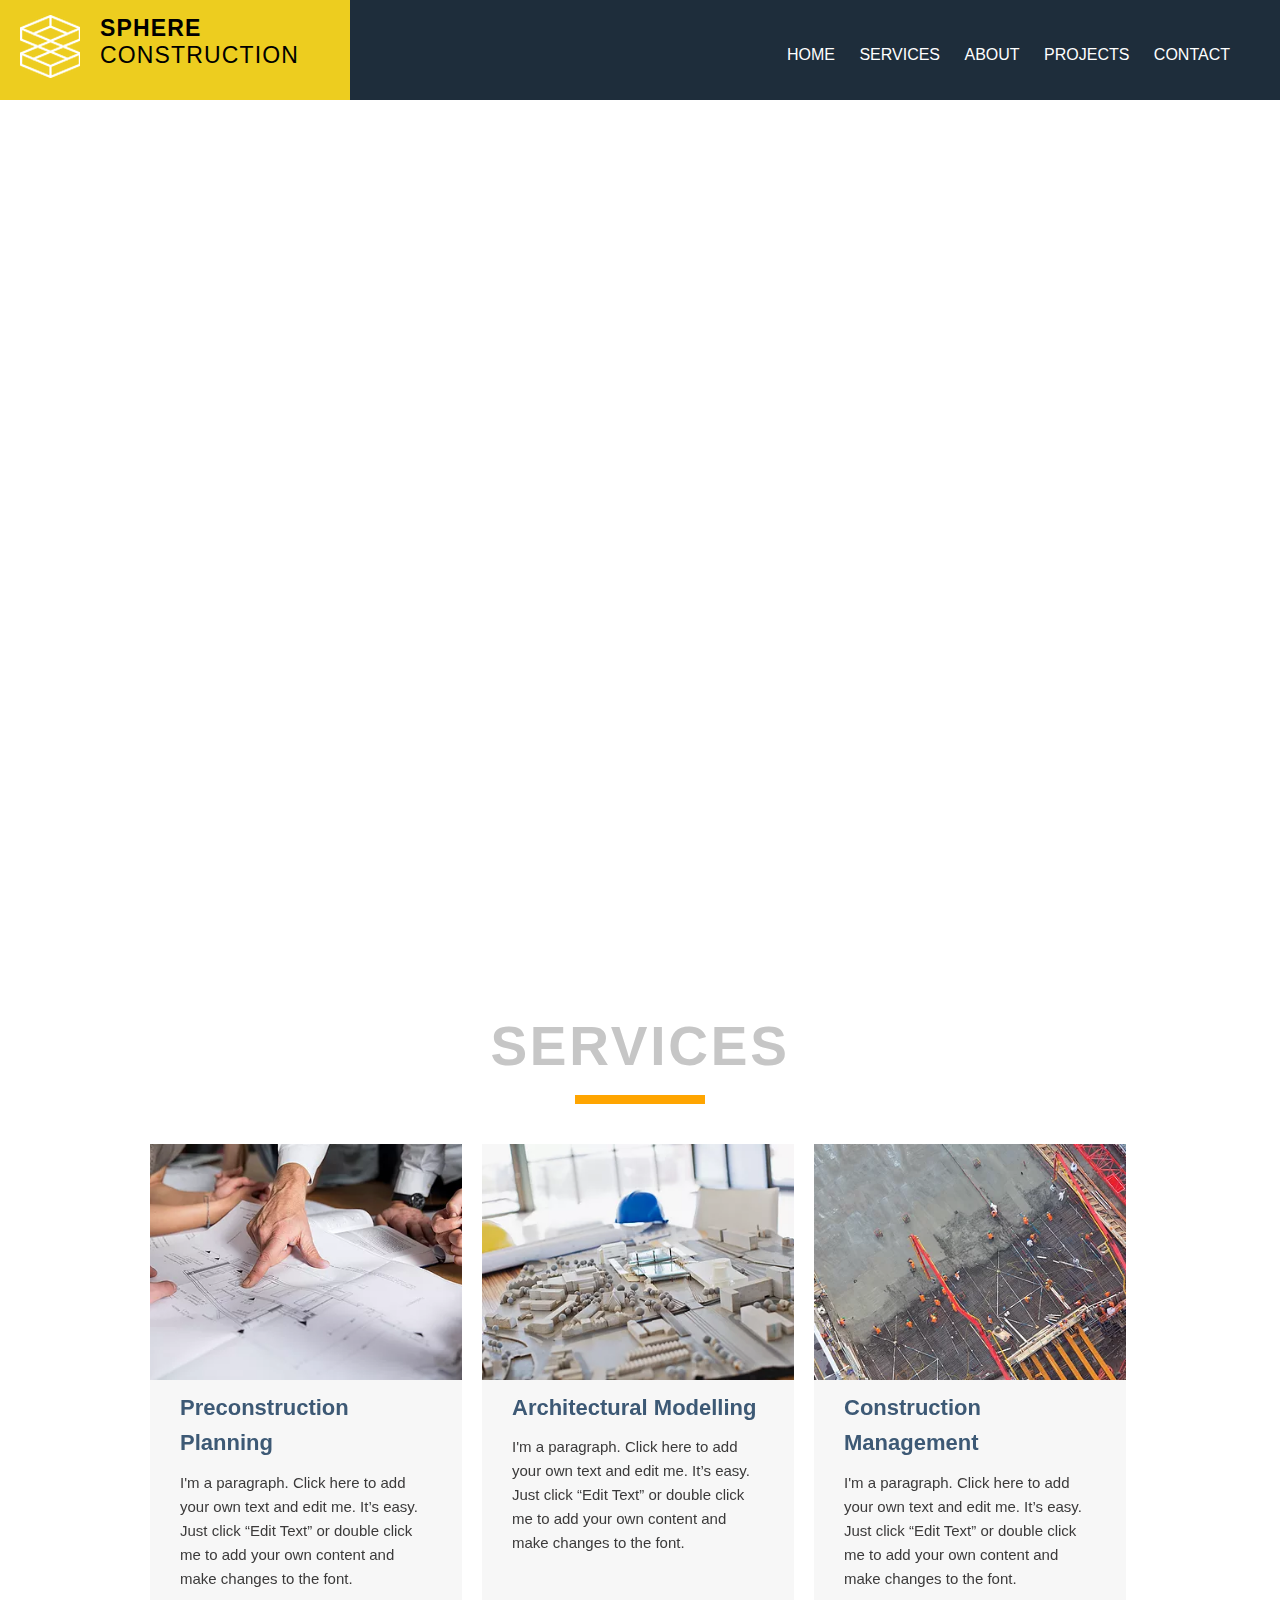
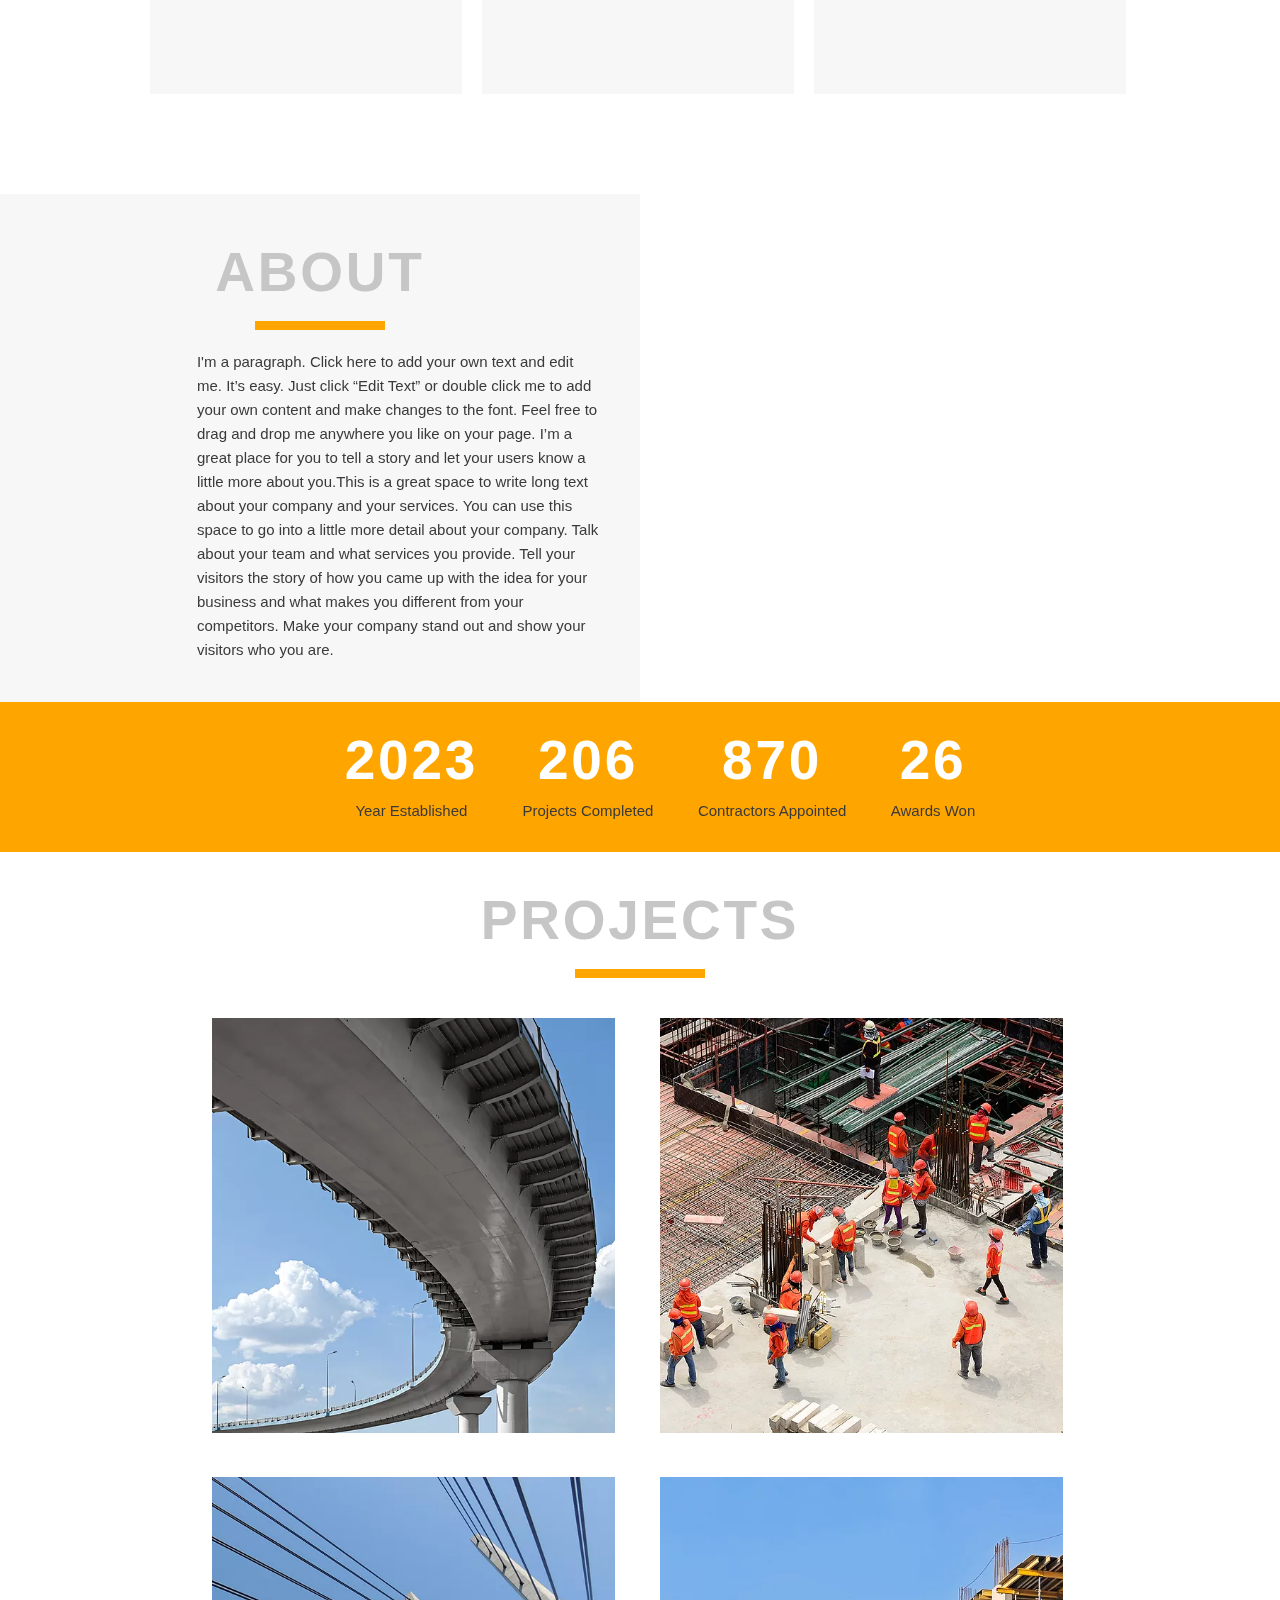
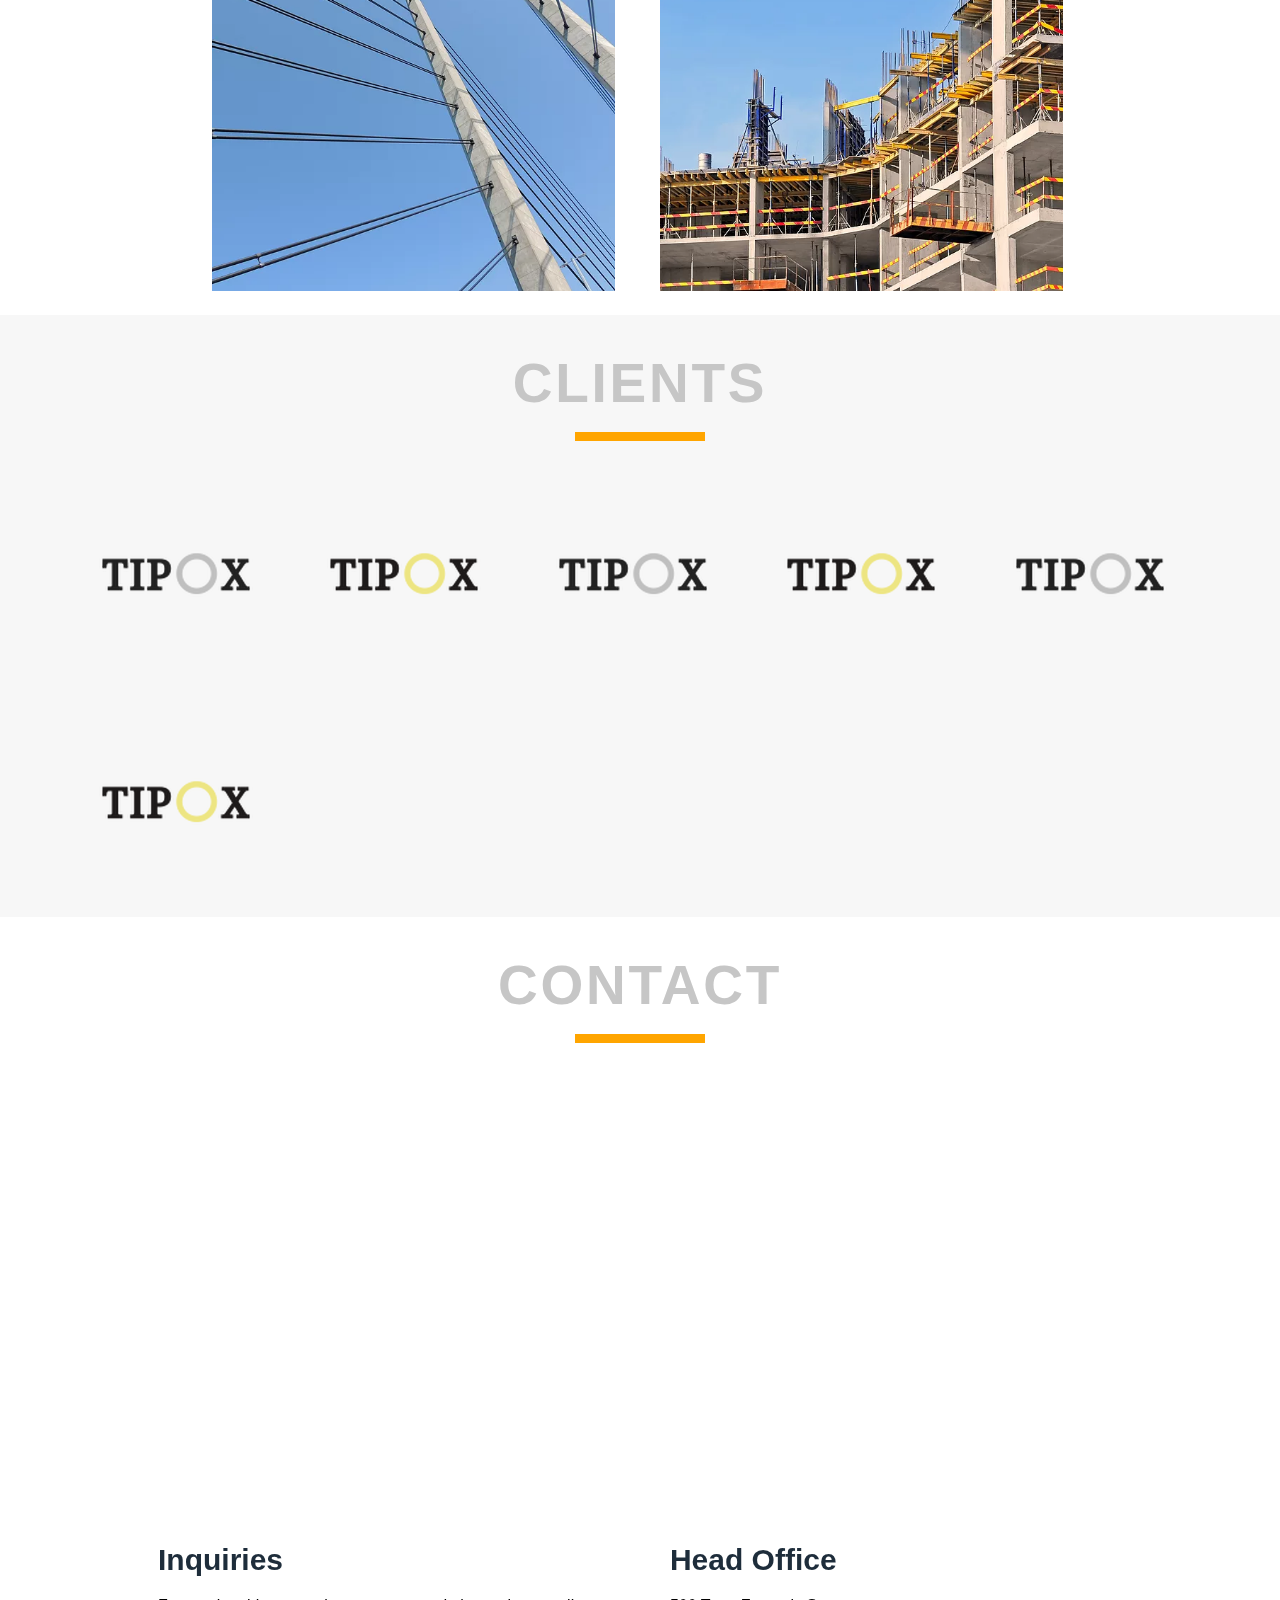
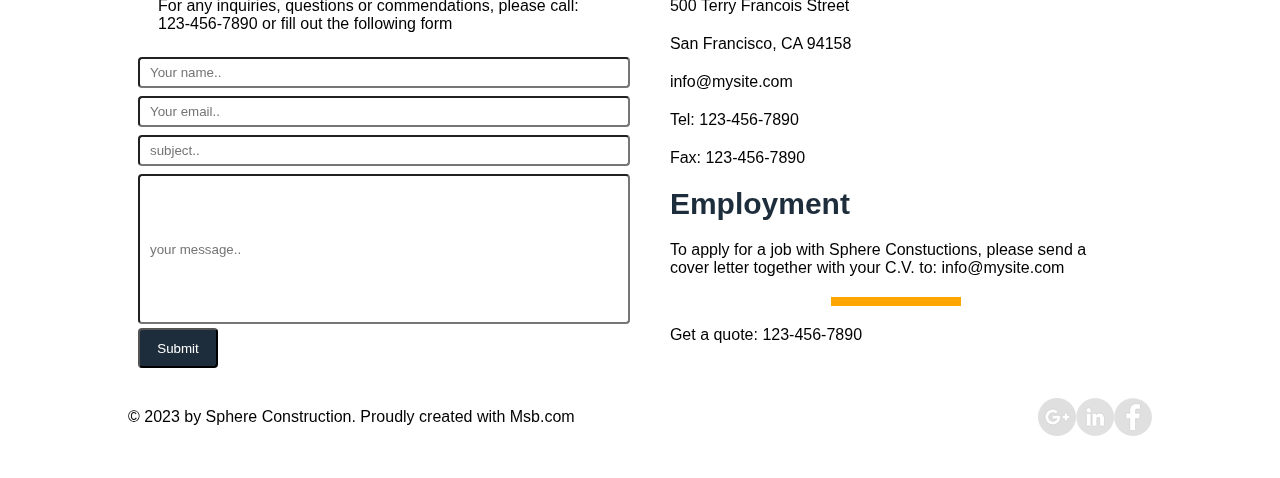
==== websites/design1/index.html @ 9160a360 "d" ====
<!DOCTYPE html>
<html lang="en">
<head>
  <title>MUSAB</title>
  <meta charset="utf-8">
  <meta name="viewport" content="width=device-width, initial-scale=1">
  <meta name="keywords" content="">
 <link rel="stylesheet" href="purecss.css">
 <link rel="icon" href="" type="image/gif" sizes="16x16">

<style>
/* menubar */
.menuholder{width:50px;height:30px;float:right;margin:25px 15px 0 0;}
.menu{height:22px;width:50px;}
.linebar {border-radius: 2px;height:4px;width:40px;background-color:#ee6e12;}
.linebar:nth-child(1) {margin-bottom:5px;transition: .5s;}
.linebar:nth-child(2) {margin-bottom:5px;transition: .5s;}
.linebar:nth-child(3) {transition: .5s;}
.menuon{height:30px;width:40px;}
.menuon>.linebar {margin-left:-5px;margin-right:-10px;}
.menuon>.linebar:nth-child(1) {transform: rotate(130deg);margin-top:13px;margin-bottom:-5px;}
.menuon>.linebar:nth-child(2) {opacity: 0;}
.menuon>.linebar:nth-child(3) {transform: rotate(-130deg);margin-top:-8px;}




body {display:block; margin:0; font-family:sans-serif;}
.myVideo{position:fixed; top:0; left:0; height:; width:100%; z-index:-1;}

.bg1 {background-image:url("bg1.png"); background-position:center; background-repeat:no-repeat; height:100vh; background-size:100vh 100hw; border:0px solid; position:fixed; top:0; width:100%; z-index:-2;}

.header {height:100px; width:100%; background-color:rgba(30, 45, 59, 1); position:fixed; top:0;}
.nav {text-transform:uppercase; color:white; float:right; padding:30px;}
.nav>li {display:inline-block; font-size:16px; padding-right:20px;}
.show {display:block;}
@media screen and (max-width:768px){
.nav {float:; height:100vh; width:100%; border:0px solid; background-color:orange; padding:0; margin:0;}
.nav>li {display:block; padding:30px 0px; margin-left:40%;}
}


.logo {color:black; float:left; background-color:rgba(237, 205, 31, 1); height:100%; width:350px; }
.logo>img {float:left; padding:15px 20px;}
.coname {letter-spacing: 0.05em;font-size:23px; padding:15px 20px;}
.coname1 {font-weight:bold;}
.coname2 {}

.leaders {color:#FFFFFF; font-size:; max-width:700px; text-align:center; margin:auto; font: normal normal normal 60px/1.4em avenir-lt-w01_85-heavy1475544, sans-serif; line-height:1.1em; margin-top:150px; margin-bottom:70vh;}
@media screen and (max-width:768px){
.leaders {font-size:30px;}
}

.headings {text-align:center; font: normal normal normal 55px/1.4em avenir-lt-w01_85-heavy1475544,sans-serif; color: #C6C6C6; text-transform:uppercase;    font-weight: bold; letter-spacing: 0.05em; padding-top:30px; padding-bottom:10px;}
.headingsbar {height:9px;width:130px; background-color:orange; margin:auto; padding:; margin-bottom:20px;}
.services {height:; background-color:white;}
.servicesbody {width:1000px; margin:auto;border:0;}
.servicesbody>.col-sm-4 {border:; overflow:hidden; background-color:#f7f7f7; margin:20px 10px 100px 10px; padding:0; width:31.2%; height:550px;}
.serviceshead {color: #3D5975;font: normal normal normal 22px/1.4em avenir-lt-w01_85-heavy1475544,sans-serif;font-weight: bold;line-height: 1.6em; padding:10px 30px;}
.servicestext {font: normal normal normal 15px/1.4em helvetica-w01-light,helvetica-w02-light,sans-serif; color: #3B3A3A; line-height: 1.6em; padding:0px 30px 30px 30px;}
.servicesbody>.col-sm-4>img {width:100%; display:block; height:auto;}
@media screen and (max-width:768px){
.servicesbody {width:100%;}
.servicesbody>.col-sm-4 {width:90%; margin:20px; height:auto;}
}



.about {}
.about>.container {border:0;}
.aboutside {background-color:#f7f7f7; overflow:hidden;}
.abouttext {width:65%; float:right;}
.bg2 {background-image:url("bg2.webp"); background-position:center; background-repeat:no-repeat; background-attachment:fixed;}
.bg2>.col-sm-6 {min-height:350px;}
.aboutdata {border:0; background-color:orange; height:150px; padding:; margin:0; text-align:center; overflow:hidden;}
@media screen and (max-width:992px){
.aboutdata {height:300px;}
}
.aboutdata>li {display:inline-block; padding:20px; }
.aboutdatahead {font: normal normal normal 55px/1.4em avenir-lt-w01_85-heavy1475544,sans-serif; color:white;font-weight: bold; letter-spacing: 0.05em;}
.aboutdatatext {font: normal normal normal 15px/1.4em helvetica-w01-light,helvetica-w02-light,sans-serif; color: #3B3A3A; line-height: 1.6em;}



.projects {background-color:white; overflow:hidden;}
.projectscontain {margin:auto; width:70%; border:;}
.projectscontain>img {width:45%; padding:20px;}


.clients {background-color:#f7f7f7;}
.clientscontain {margin:auto; width:90%;}
.clientscontain>img {width:; padding:20px;}

.contact {background-color:white;}
.maps {width:80%; height:450px; frameborder:0; border:0; margin:auto; display:block;}
.contact2 {width:80%; margin:auto; border:0;}
.inquiry {color:#1E2D3B; font-size:30px; font-weight:bold; margin:20px;}
.inquirytext {margin:20px;}

#name, #email, #subject, #message {width:100%; border-radius:4px; margin:4px 0; padding:6px 10px; box-sizing:border-box;}
#message {height:150px;}
#submit {width:80px; border-radius:4px; height:40px; background-color:rgba(30, 45, 59, 1);color: #FFFFFF;}
.footer { margin:auto; width:80%; text-align:center; border:; height:100px;}
.footer>div {float:left;padding:30px 0px;}
.footer>img {float:right;padding:20px 0px;}

</style>
</head>

<body>

<div class="bg1 xs-visible sm-visible"></div>
<video autoplay muted loop class="myVideo sm-hidden xs-hidden" id="home">
<source src="file.mp4" type="video/mp4">
Your browser does not support HTML5 video.
</video>

<div class="header">

<div class="logo">
<img src="logosample.png"/>
<div class="coname">
<div class="coname1">SPHERE</div>
<div class="coname2">CONSTRUCTION</div>
</div>
</div>



<div onclick='button()' id="menutoggle" class="bg">
<div class='menuholder xs-visible sm-visible'>
<div class='menu' id='menubars'>
<div class='linebar'></div>
<div class='linebar'></div>
<div class='linebar'></div>
</div>
</div>
</div>

<ul id="nav" class="nav sm-hidden xs-hidden">
<li onclick="smoothScroll(document.getElementById('home'))">home</li>
<li onclick="smoothScroll(document.getElementById('services'))">services</li>
<li onclick="smoothScroll(document.getElementById('about'))">about</li>
<li onclick="smoothScroll(document.getElementById('projects'))">projects</li>
<li onclick="smoothScroll(document.getElementById('contact'))">contact</li>
</ul>

</div>

<div class="leaders">LEADERS IN QUALITY CONSTRUCTION AND INFRASTRUCTURE</div>

<div class="services" id="services">
<div class="headings">Services</div>
<div class="headingsbar"></div>

<div class="container servicesbody">
<div class="col-sm-4">
<img src="services1.webp"/>
<div class="serviceshead">Preconstruction Planning</div>
<div class="servicestext">I'm a paragraph. Click here to add your own text and edit me. It’s easy. Just click “Edit Text” or double click me to add your own content and make changes to the font.</div>
</div>
<div class="col-sm-4">
<img src="services2.webp"/>
<div class="serviceshead">Architectural Modelling</div>
<div class="servicestext">I'm a paragraph. Click here to add your own text and edit me. It’s easy. Just click “Edit Text” or double click me to add your own content and make changes to the font.</div>
</div>
<div class="col-sm-4">
<img src="services3.webp"/>
<div class="serviceshead">Construction Management</div>
<div class="servicestext">I'm a paragraph. Click here to add your own text and edit me. It’s easy. Just click “Edit Text” or double click me to add your own content and make changes to the font.</div>
</div>
</div>	

</div>



<div class="about" id="about">

<div class="container bg2">
<div class="col-sm-6 aboutside">
<div class="headings">ABOUT</div>
<div class="headingsbar"></div>
<div class="servicestext abouttext">I'm a paragraph. Click here to add your own text and edit me. It’s easy. Just click “Edit Text” or double click me to add your own content and make changes to the font. Feel free to drag and drop me anywhere you like on your page. I’m a great place for you to tell a story and let your users know a little more about you.​This is a great space to write long text about your company and your services. You can use this space to go into a little more detail about your company. Talk about your team and what services you provide. Tell your visitors the story of how you came up with the idea for your business and what makes you different from your competitors. Make your company stand out and show your visitors who you are.</div>
</div>
<div class="col-sm-6"></div>
</div>


<ul class="aboutdata">
<li>
<div class="aboutdatahead">2023</div>
<div class="aboutdatatext">Year Established</div>
</li>
<li>
<div class="aboutdatahead">206</div>
<div class="aboutdatatext">Projects Completed</div>
</li>
<li>
<div class="aboutdatahead">870</div>
<div class="aboutdatatext">Contractors Appointed</div>
</li>
<li>
<div class="aboutdatahead">26</div>
<div class="aboutdatatext">Awards Won</div>
</li>
<ul>


</div>


<div class="projects" id="projects">
<div class="headings">PROJECTS</div>
<div class="headingsbar"></div>

<div class="projectscontain">
<img src="project1.webp">
<img src="project2.webp">
<img src="project3.webp">
<img src="project4.webp">
</div>

</div>


<div class="clients">
<div class="headings">CLIENTS</div>
<div class="headingsbar"></div>

<div class="clientscontain">
<img src="logo1.png"/>
<img src="logo2.png"/>
<img src="logo1.png"/>
<img src="logo2.png"/>
<img src="logo1.png"/>
<img src="logo2.png"/>
</div>

</div>


<div class="contact" id="contact">
<div class="headings">Contact</div>
<div class="headingsbar"></div>
<iframe class="maps" src="https://www.google.com/maps/embed?pb=!1m14!1m8!1m3!1d865.7812315372092!2d77.6146066825085!3d13.021283516913085!3m2!1i1024!2i768!4f13.1!3m3!1m2!1s0x0%3A0x6f8114c1e096f11!2sMasjid-e-Akbari!5e0!3m2!1sen!2sin!4v1516112725847"  allowfullscreen></iframe>



<div class="container contact2">

<div class="col-sm-6">
<div class="inquiry">Inquiries</div>
<div class="inquirytext">For any inquiries, questions or commendations, please call: 123-456-7890 or fill out the following form</div>
<form action="/action_page.php">
<input type="text" id="name" name="name" placeholder="Your name..">
<input type="text" id="email" name="email" placeholder="Your email..">
<input type="text" id="subject" name="subject" placeholder="subject..">
<input type="text" id="message" name="message" placeholder="your message..">
<input id="submit" type="submit" value="Submit">
</form>

</div>

<div class="col-sm-6">
<div class="inquiry">Head Office</div>
<div class="inquirytext">500 Terry Francois Street</div>
<div class="inquirytext">San Francisco, CA 94158</div>

<div class="inquirytext">info@mysite.com</div>
<div class="inquirytext">Tel: 123-456-7890</div>
<div class="inquirytext">Fax: 123-456-7890</div>

<div class="inquiry">Employment</div>
<div class="inquirytext">To apply for a job with Sphere Constuctions, please send a cover letter together with your C.V. to: info@mysite.com</div>
<div class="headingsbar"></div>
<div class="inquirytext">Get a quote: 123-456-7890</div>
</div>

</div>

<div class="footer">
<div>© 2023 by Sphere Construction. Proudly created with Msb.com</div>

<img src="s1.png">
<img src="s2.png">
<img src="s3.png">
</div>

</div>

<script>

window.smoothScroll = function(target) {
    var scrollContainer = target;
    do { //find scroll container
        scrollContainer = scrollContainer.parentNode;
        if (!scrollContainer) return;
        scrollContainer.scrollTop += 1;
    } while (scrollContainer.scrollTop == 0);
    
    var targetY = -100;
    do { //find the top of target relatively to the container
        if (target == scrollContainer) break;
        targetY += target.offsetTop;
    } while (target = target.offsetParent);
    
    scroll = function(c, a, b, i) {
        i++; if (i > 30) return;
        c.scrollTop = a + (b - a) / 30 * i;
        setTimeout(function(){ scroll(c, a, b, i); }, 20);
    }
    // start scrolling
    scroll(scrollContainer, scrollContainer.scrollTop, targetY, 0);


button();

}

var press=0;
function button() {
if (press == 1){console.log("1");press=0;
document.getElementById('menubars').classList.remove('menuon');
document.getElementById('menubars').classList.add('menu');
document.getElementById('nav').classList.remove('show');
}
else {console.log("2");press=1;
document.getElementById('menubars').classList.remove('menu');
document.getElementById('menubars').classList.add('menuon');
document.getElementById('nav').classList.add('show');
}
}


</script>
</body>
</html>
---- websites/design1/purecss.css ----
body {border:; width:; height:;}

/* hide css */
@media screen and (max-width:768px){
.xs-hidden {display:none;width:0px; height:0px;border:0px;}
}
@media screen and (min-width:768px) and (max-width:992px){
.sm-hidden {display:none;width:0px; height:0px;border:0px;}
}
@media screen and (min-width:993px) and (max-width:1200px){
.lg-hidden {display:none;width:0px; height:0px;border:0px;}
}
@media screen and (min-width:1201px){
.xl-hidden {display:none;width:0px; height:0px;border:0px;}
}

/* visible css */
.xs-visible{display:none;}
.sm-visible{display:none;}
.lg-visible{display:none;}
.xl-visible{display:none;}
@media screen and (max-width:768px){.xs-visible {visibility: visible;display:block;}}
@media screen and (min-width:768px) and (max-width:992px){.sm-visible {visibility: visible;display:block;}}
@media screen and (min-width:992px) and (max-width:1200px){.lg-visible {visibility: visible;display:block;}}
@media screen and (min-width:1200px){.xl-visible {visibility: visible;display:block;}}

.container {width:100%;overflow:hidden;border:1px solid;}

.col-sm-12, .col-sm-11, .col-sm-10, .col-sm-9, .col-sm-8, .col-sm-7, .col-sm-6, .col-sm-5, .col-sm-4, .col-sm-3, .col-sm-2,
.col-sm-1 {box-sizing:border-box;padding:10px;}

@media screen and (min-width:768px){
.col-sm-12 {width:100%;float:left;}
.col-sm-11 {width:91.62%;float:left;}
.col-sm-10 {width:83.29%;float:left;}
.col-sm-9 {width:74.96%;float:left;}
.col-sm-8 {width:66.63%;float:left;}
.col-sm-7 {width:58.30%;float:left;}
.col-sm-6 {width:49.99%;float:left;}
.col-sm-5 {width:41.66%;float:left;}
.col-sm-4 {width:33.33%;float:left;}
.col-sm-3 {width:24.99%;float:left;}
.col-sm-2 {width:16.66%;float:left;}
.col-sm-1 {width:8.33%;float:left;}
}
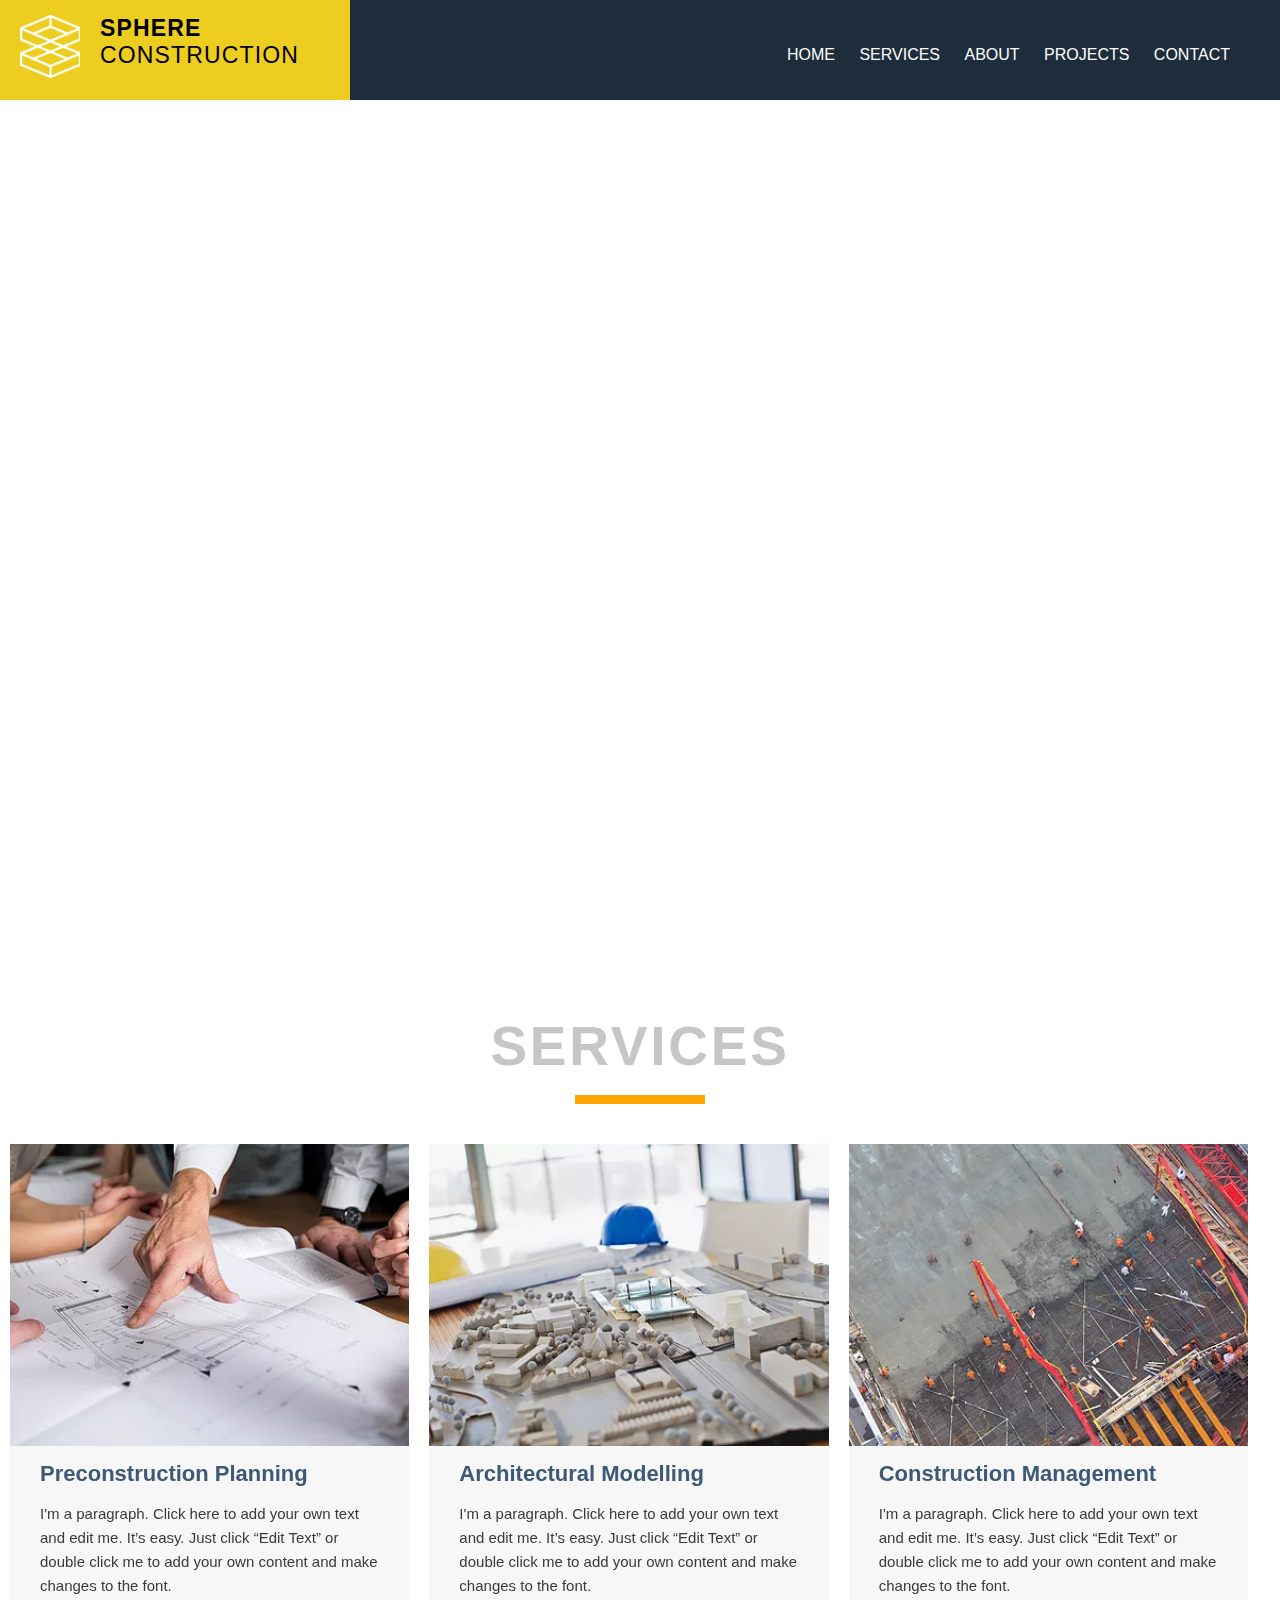
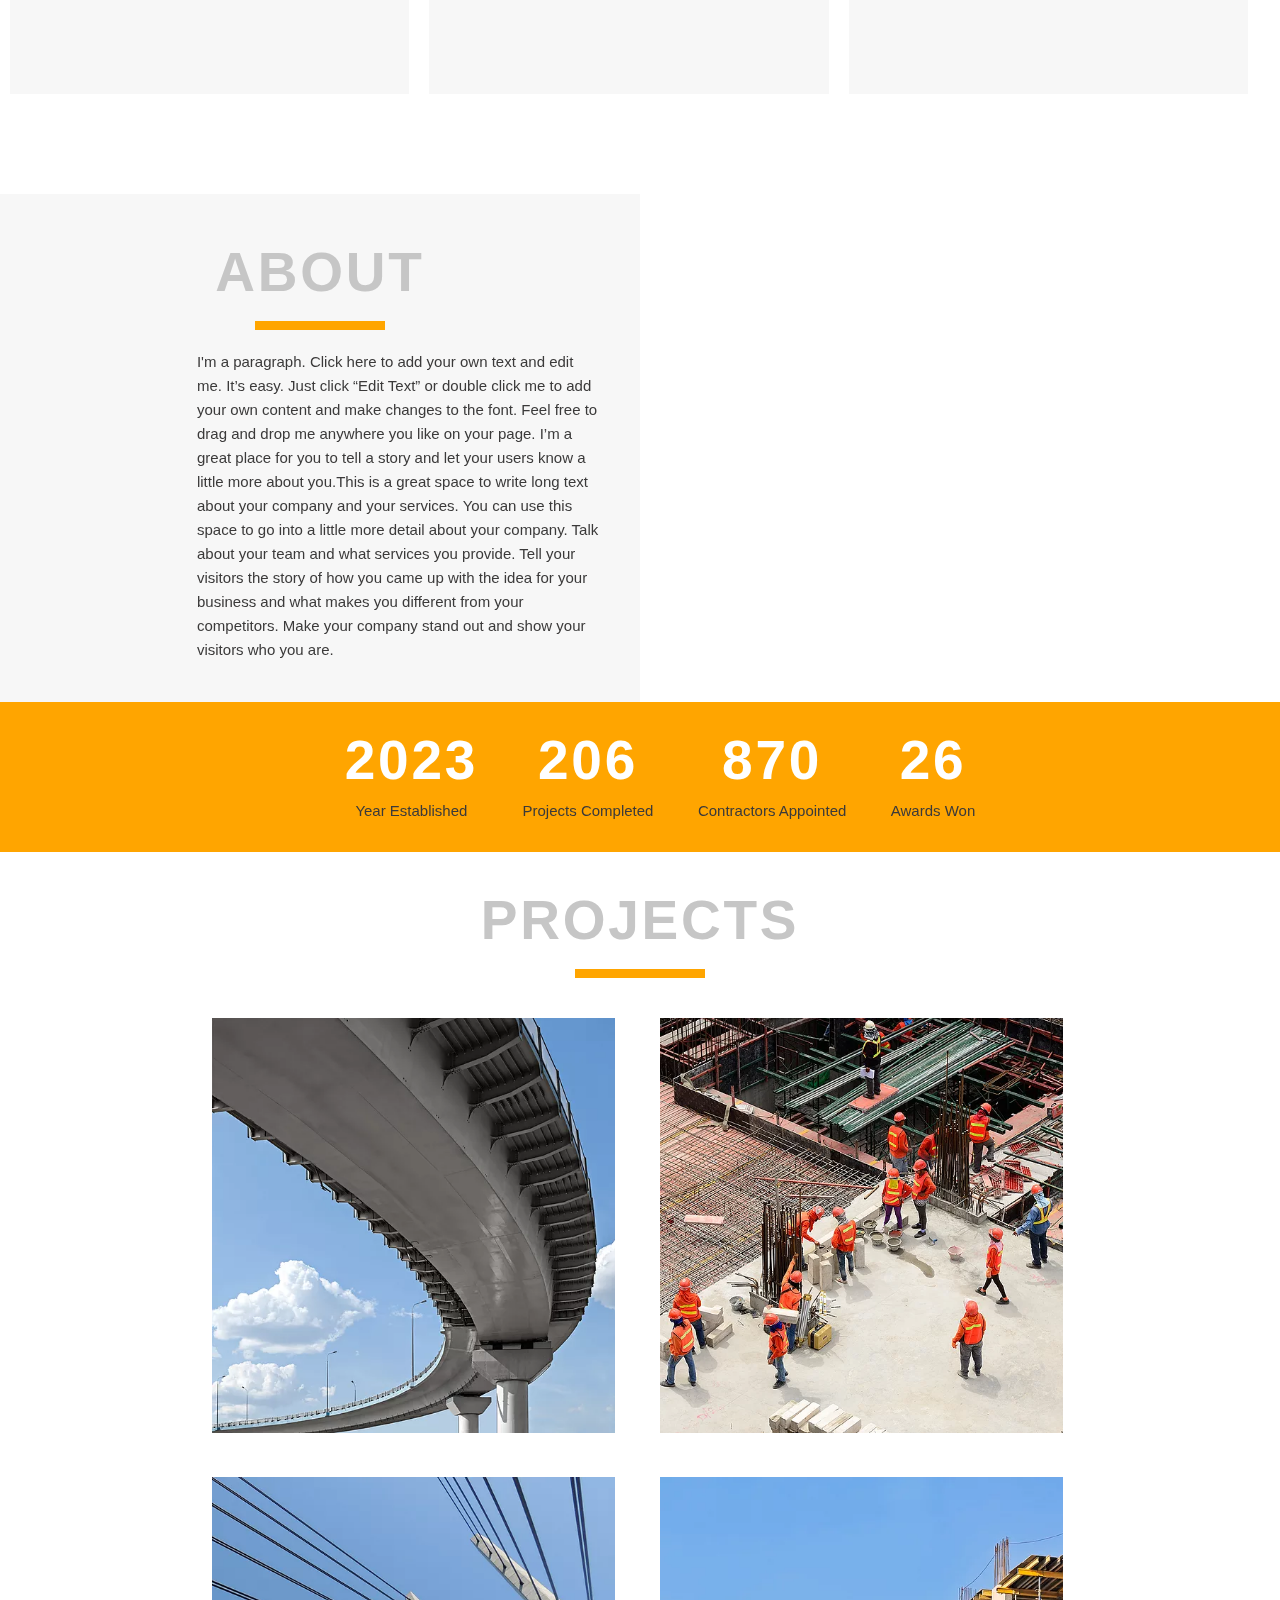
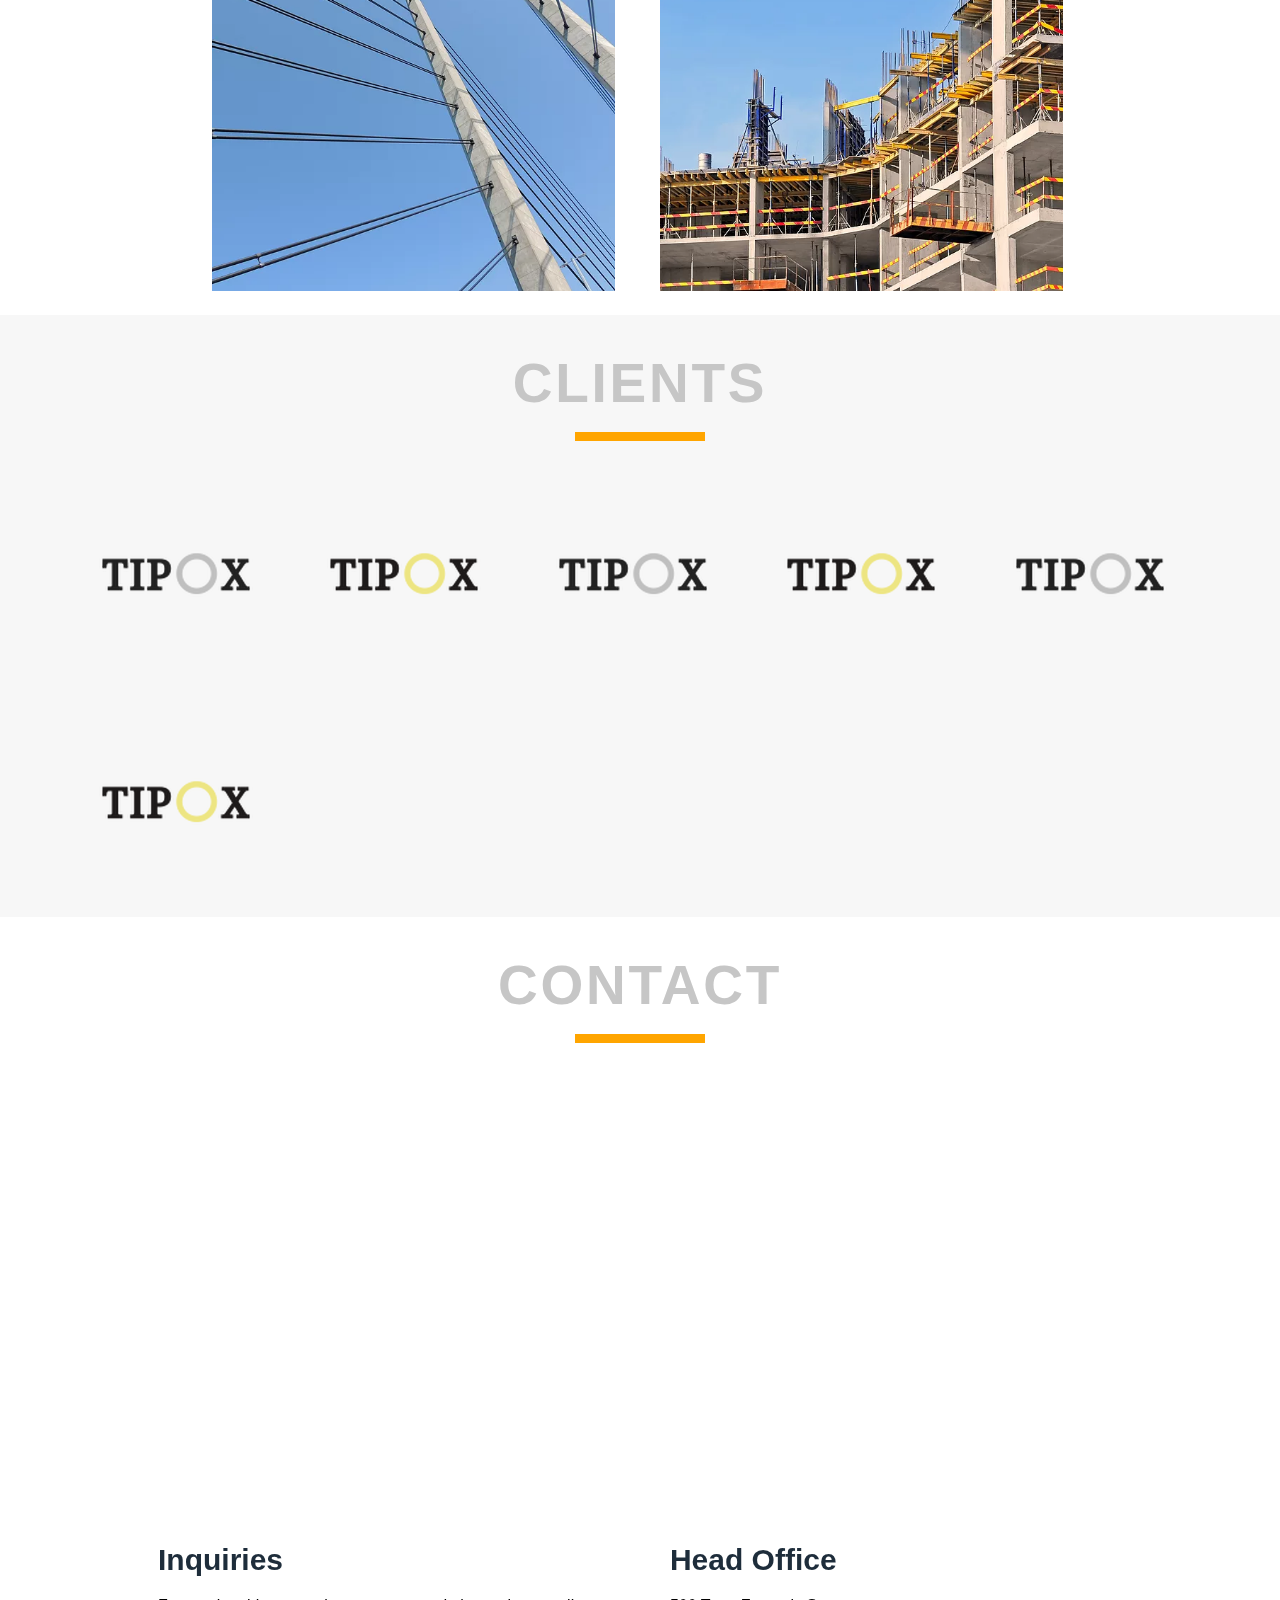
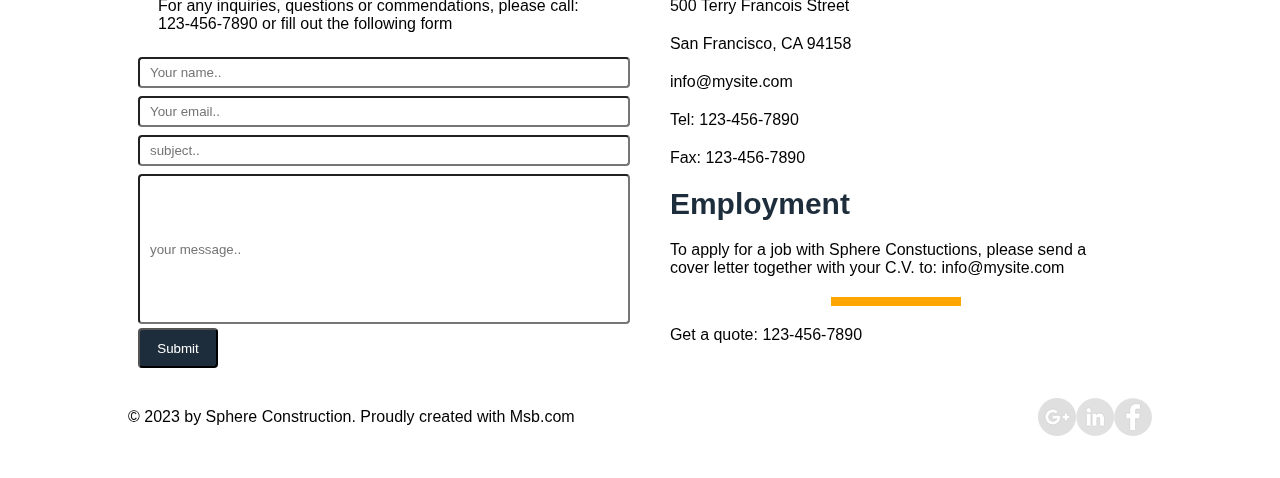
==== commit d0b265ae: "d" ====
--- a/websites/design1/index.html
+++ b/websites/design1/index.html
@@ -30,7 +30,7 @@
 
 .bg1 {background-image:url("bg1.png"); background-position:center; background-repeat:no-repeat; height:100vh; background-size:100vh 100hw; border:0px solid; position:fixed; top:0; width:100%; z-index:-2;}
 
-.header {height:100px; width:100%; background-color:rgba(30, 45, 59, 1); position:fixed; top:0;}
+.header {height:100px; width:100%; background-color:rgba(30, 45, 59, 1); position:fixed; top:0; }
 .nav {text-transform:uppercase; color:white; float:right; padding:30px;}
 .nav>li {display:inline-block; font-size:16px; padding-right:20px;}
 .show {display:block;}
@@ -45,6 +45,11 @@
 .coname {letter-spacing: 0.05em;font-size:23px; padding:15px 20px;}
 .coname1 {font-weight:bold;}
 .coname2 {}
+@media screen and (max-width:768px){
+.logo {width:300px; }
+.logo>img {padding:10px 15px;}
+.coname {padding:10px 5px;}
+}
 
 .leaders {color:#FFFFFF; font-size:; max-width:700px; text-align:center; margin:auto; font: normal normal normal 60px/1.4em avenir-lt-w01_85-heavy1475544, sans-serif; line-height:1.1em; margin-top:150px; margin-bottom:70vh;}
 @media screen and (max-width:768px){
@@ -53,8 +58,8 @@
 
 .headings {text-align:center; font: normal normal normal 55px/1.4em avenir-lt-w01_85-heavy1475544,sans-serif; color: #C6C6C6; text-transform:uppercase;    font-weight: bold; letter-spacing: 0.05em; padding-top:30px; padding-bottom:10px;}
 .headingsbar {height:9px;width:130px; background-color:orange; margin:auto; padding:; margin-bottom:20px;}
-.services {height:; background-color:white;}
-.servicesbody {width:1000px; margin:auto;border:0;}
+.services {height:; background-color:white; width:100%;}
+.servicesbody {width:100%; margin:auto;border:0;}
 .servicesbody>.col-sm-4 {border:; overflow:hidden; background-color:#f7f7f7; margin:20px 10px 100px 10px; padding:0; width:31.2%; height:550px;}
 .serviceshead {color: #3D5975;font: normal normal normal 22px/1.4em avenir-lt-w01_85-heavy1475544,sans-serif;font-weight: bold;line-height: 1.6em; padding:10px 30px;}
 .servicestext {font: normal normal normal 15px/1.4em helvetica-w01-light,helvetica-w02-light,sans-serif; color: #3B3A3A; line-height: 1.6em; padding:0px 30px 30px 30px;}
@@ -109,8 +114,8 @@
 
 <body>
 
-<div class="bg1 xs-visible sm-visible"></div>
-<video autoplay muted loop class="myVideo sm-hidden xs-hidden" id="home">
+<div class="bg1 xs-visible"></div>
+<video autoplay muted loop class="myVideo xs-hidden" id="home">
 <source src="file.mp4" type="video/mp4">
 Your browser does not support HTML5 video.
 </video>
--- a/websites/design1/purecss.css
+++ b/websites/design1/purecss.css
@@ -7,10 +7,10 @@
 @media screen and (min-width:768px) and (max-width:992px){
 .sm-hidden {display:none;width:0px; height:0px;border:0px;}
 }
-@media screen and (min-width:993px) and (max-width:1200px){
+@media screen and (min-width:992px) and (max-width:1200px){
 .lg-hidden {display:none;width:0px; height:0px;border:0px;}
 }
-@media screen and (min-width:1201px){
+@media screen and (min-width:1200px){
 .xl-hidden {display:none;width:0px; height:0px;border:0px;}
 }
 
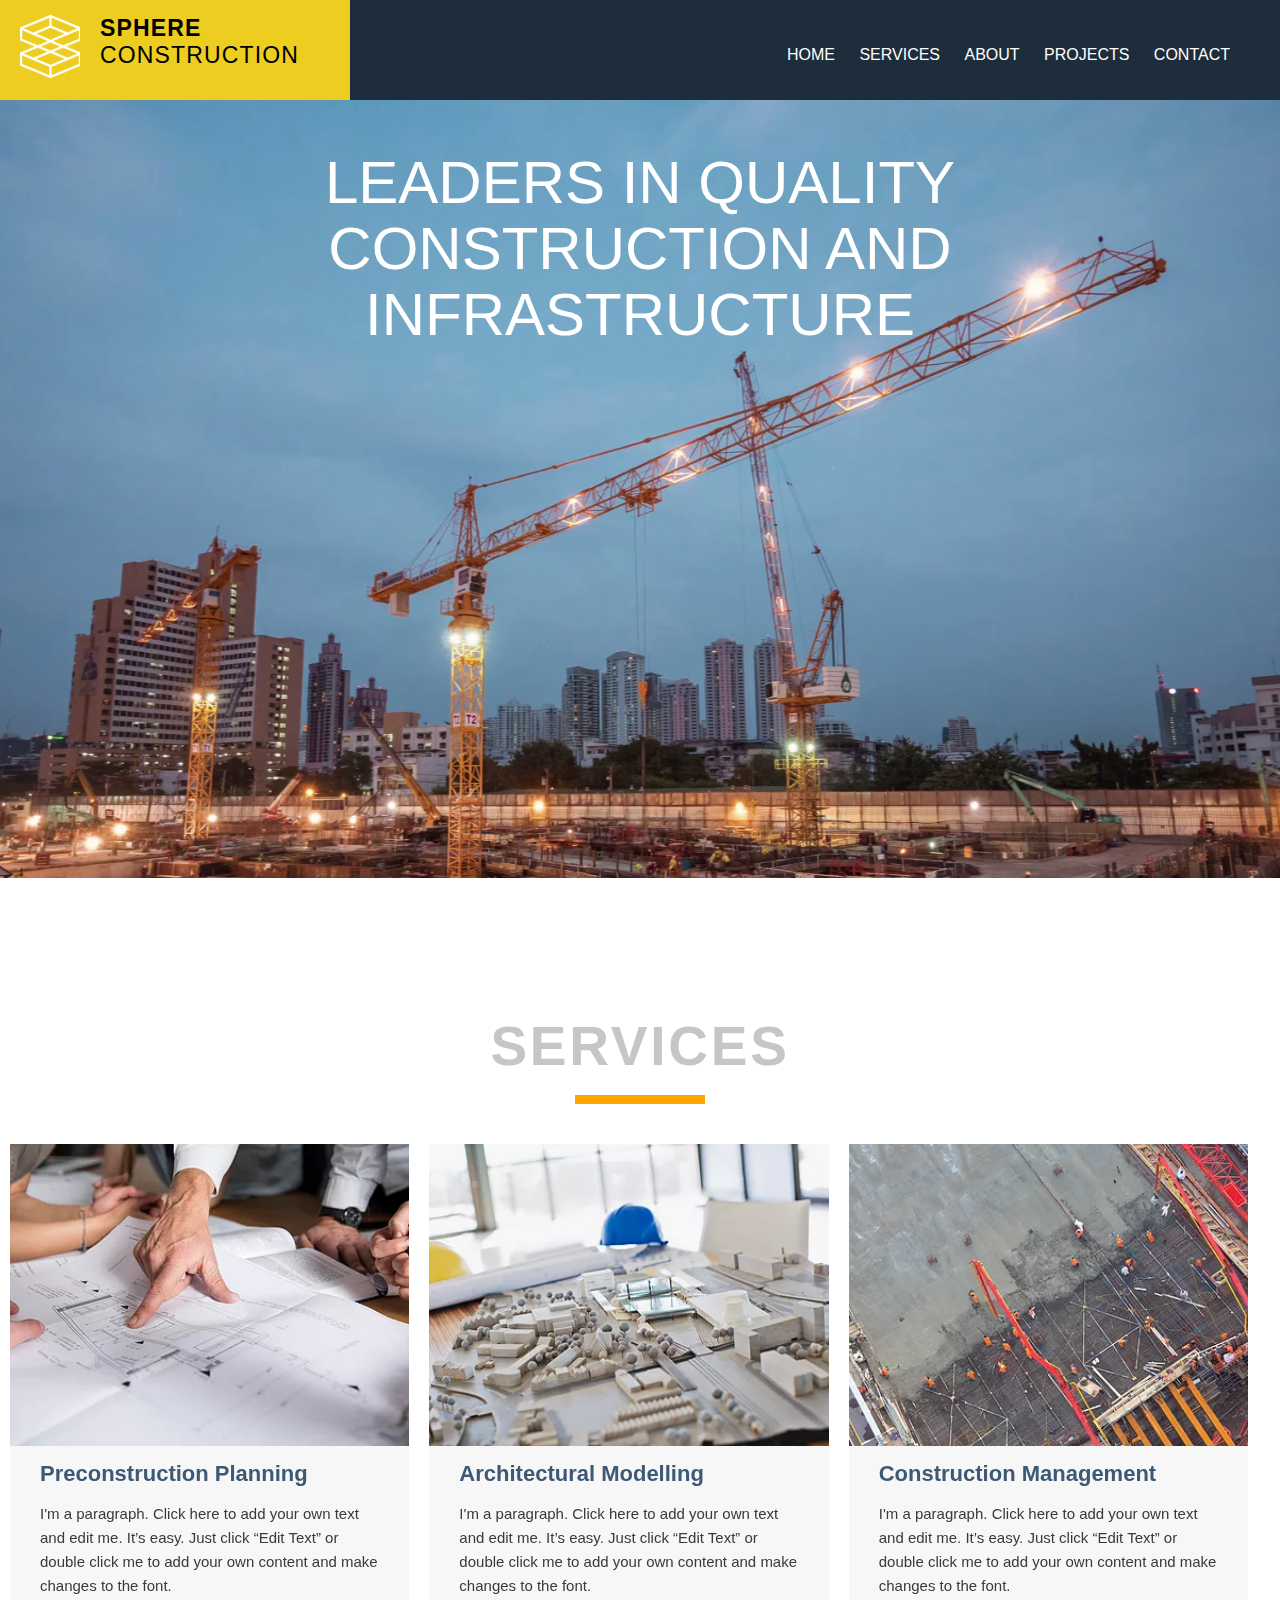
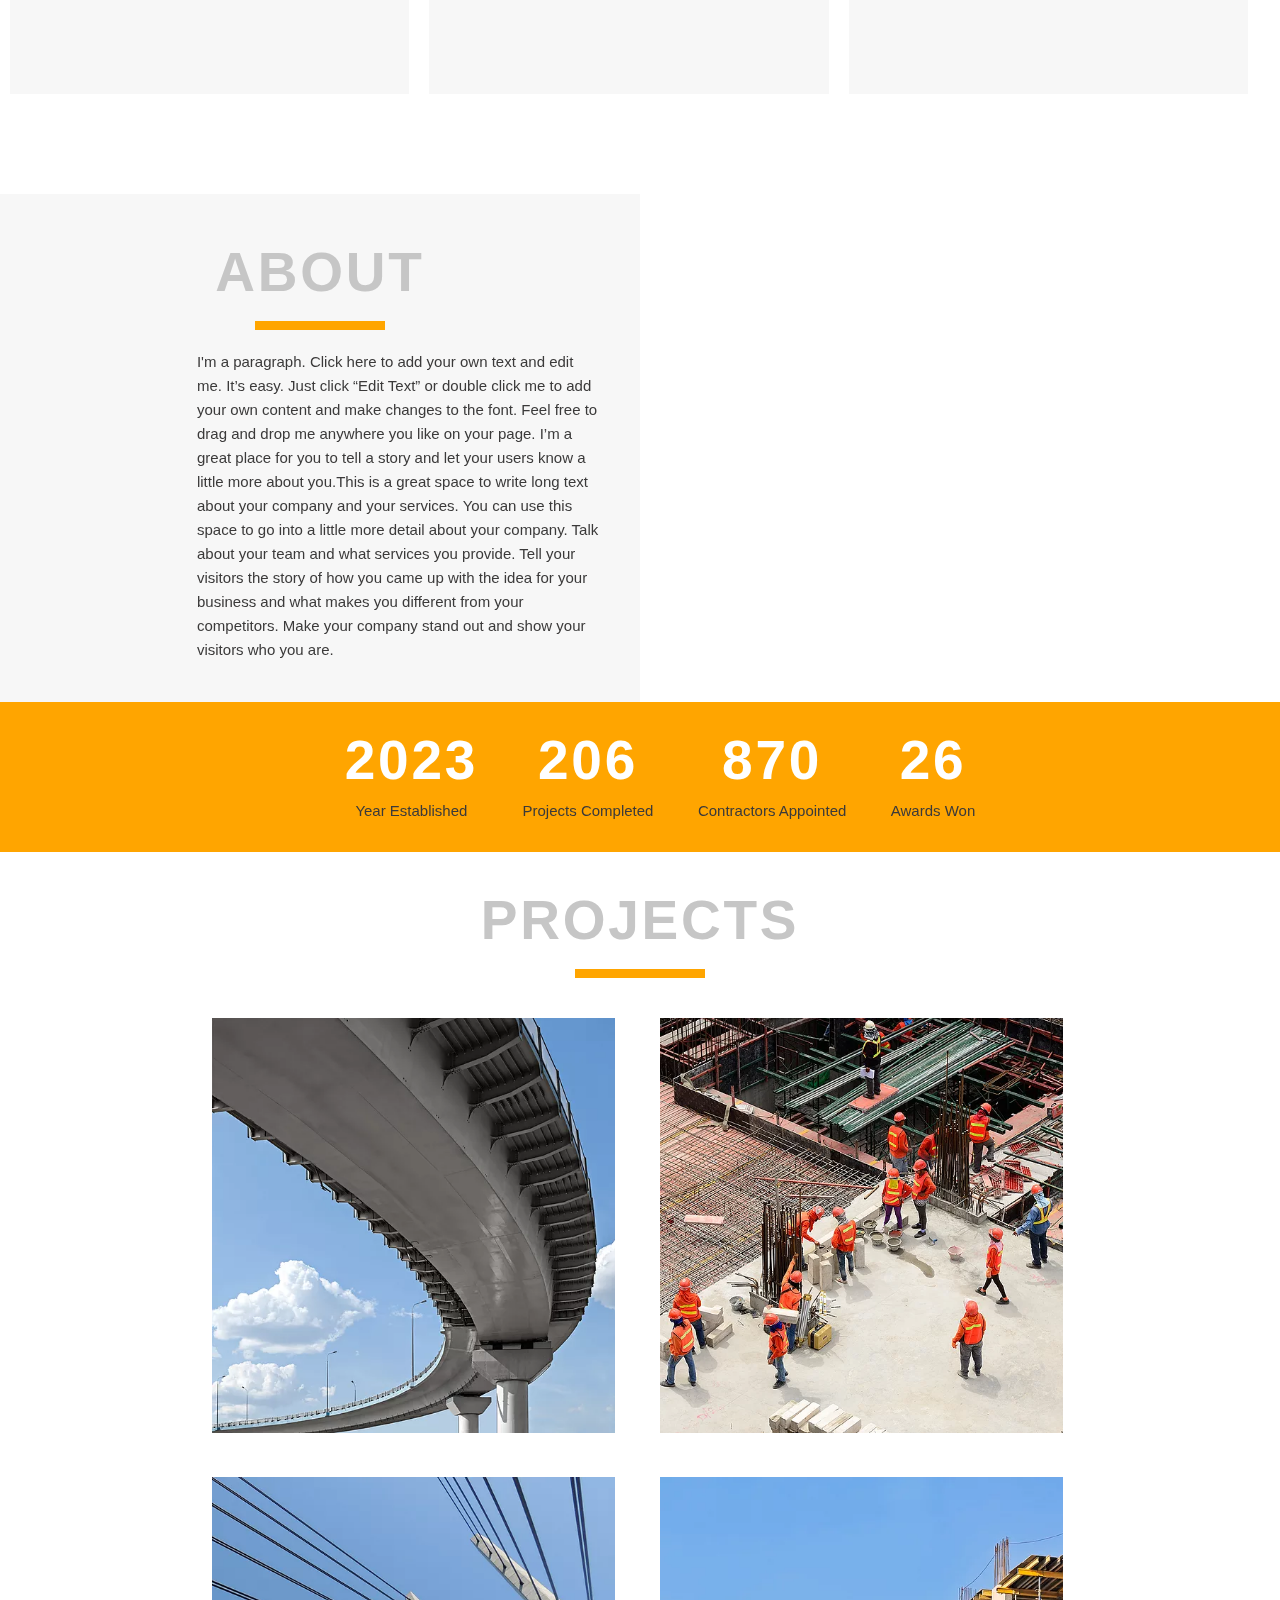
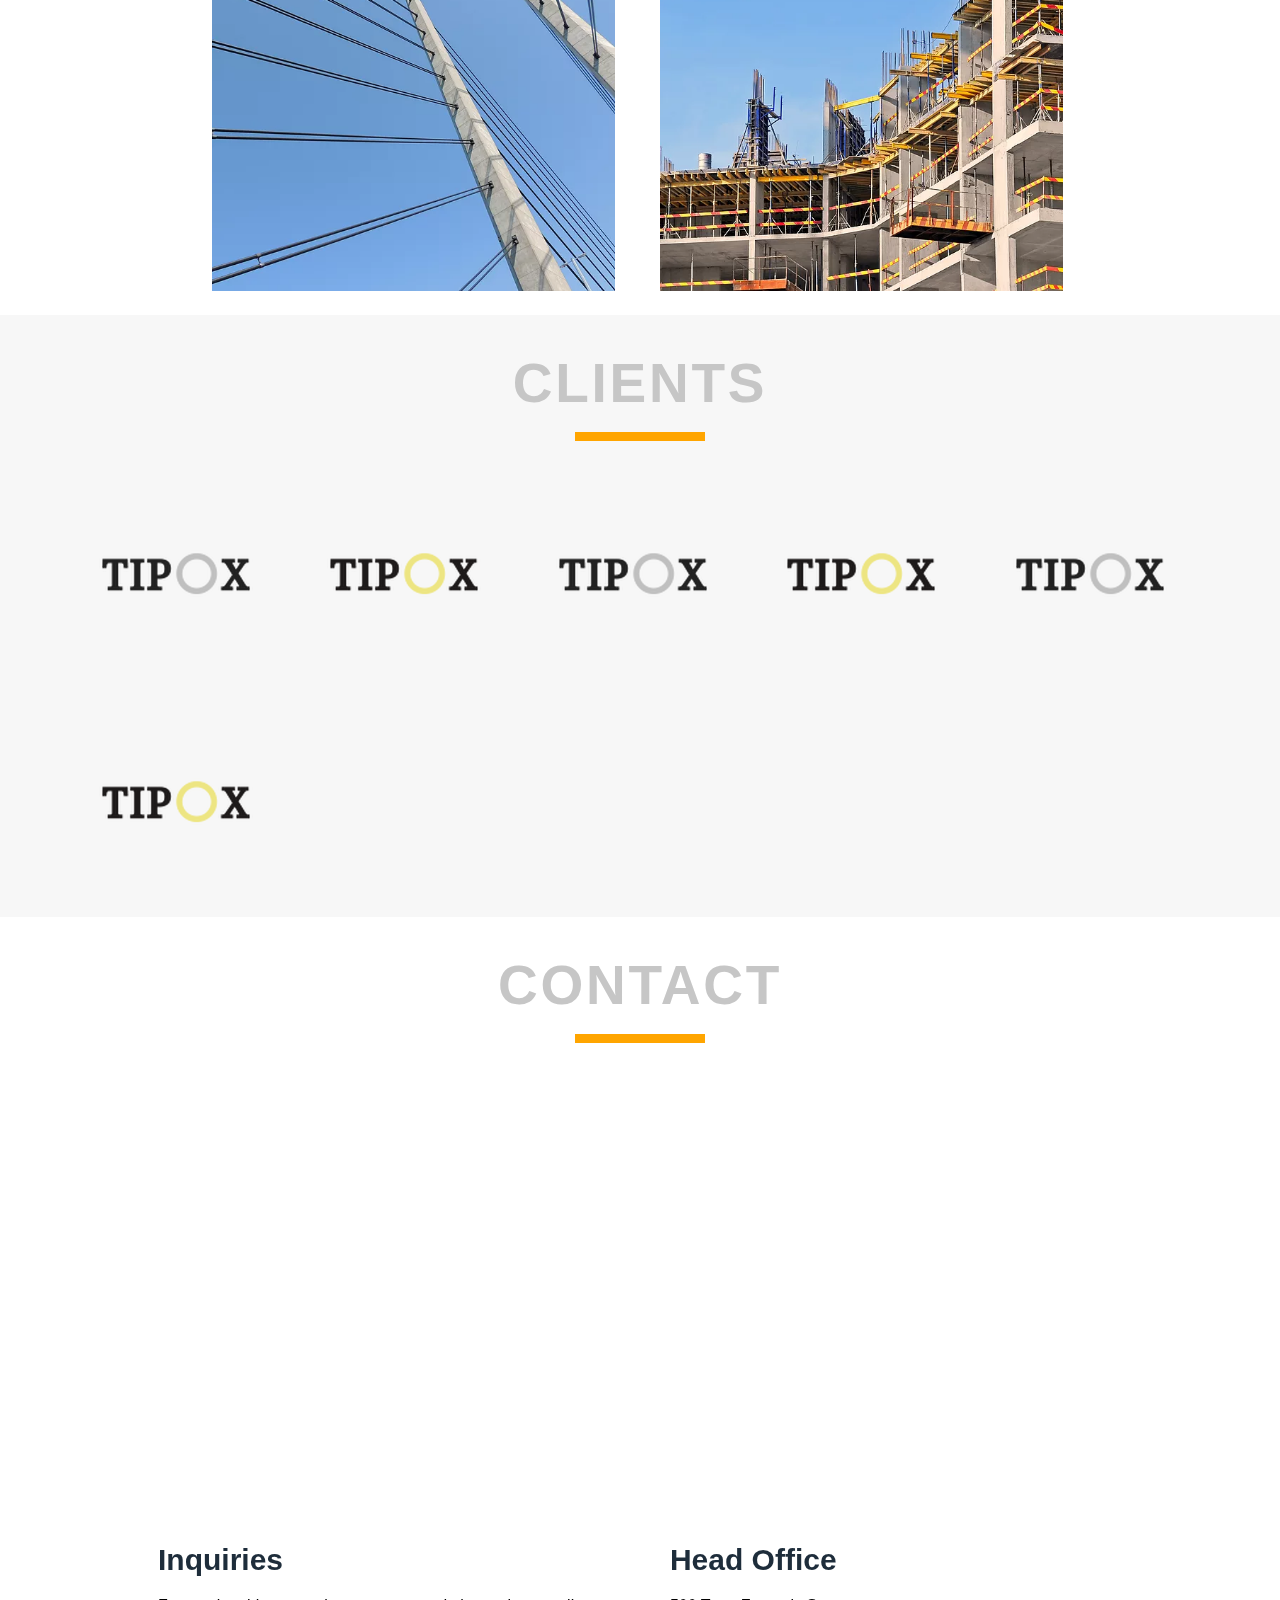
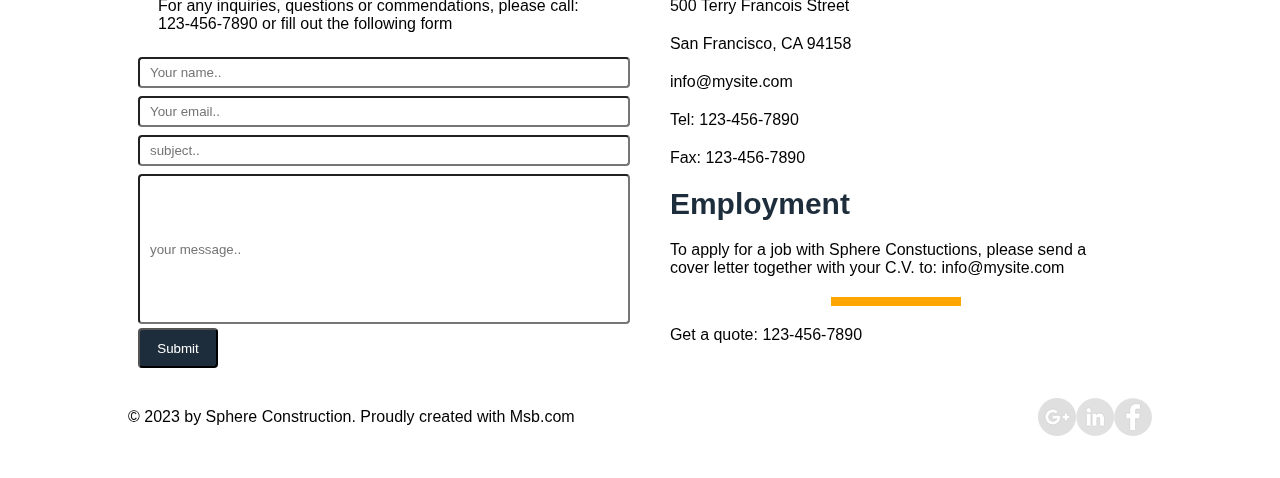
==== commit a21ae4b9: "d" ====
--- a/websites/design1/index.html
+++ b/websites/design1/index.html
@@ -26,9 +26,10 @@
 
 
 body {display:block; margin:0; font-family:sans-serif;}
-.myVideo{position:fixed; top:0; left:0; height:; width:100%; z-index:-1;}
-
-.bg1 {background-image:url("bg1.png"); background-position:center; background-repeat:no-repeat; height:100vh; background-size:100vh 100hw; border:0px solid; position:fixed; top:0; width:100%; z-index:-2;}
+
+.myVideo{position:fixed; top:0; left:0; height:120%; width:; z-index:-1; margin-left:; margin-top:-5%;}
+
+.bg1 {background-image:url("bg1.png"); background-position:center; background-repeat:no-repeat; height:100vh; background-size:100vh 100hw; border:0px solid; position:fixed; top:0; width:100%; z-index:-2; overflow:hidden;}
 
 .header {height:100px; width:100%; background-color:rgba(30, 45, 59, 1); position:fixed; top:0; }
 .nav {text-transform:uppercase; color:white; float:right; padding:30px;}
@@ -114,11 +115,12 @@
 
 <body>
 
-<div class="bg1 xs-visible"></div>
+<div class="bg1">
 <video autoplay muted loop class="myVideo xs-hidden" id="home">
 <source src="file.mp4" type="video/mp4">
 Your browser does not support HTML5 video.
 </video>
+</div>
 
 <div class="header">
 
